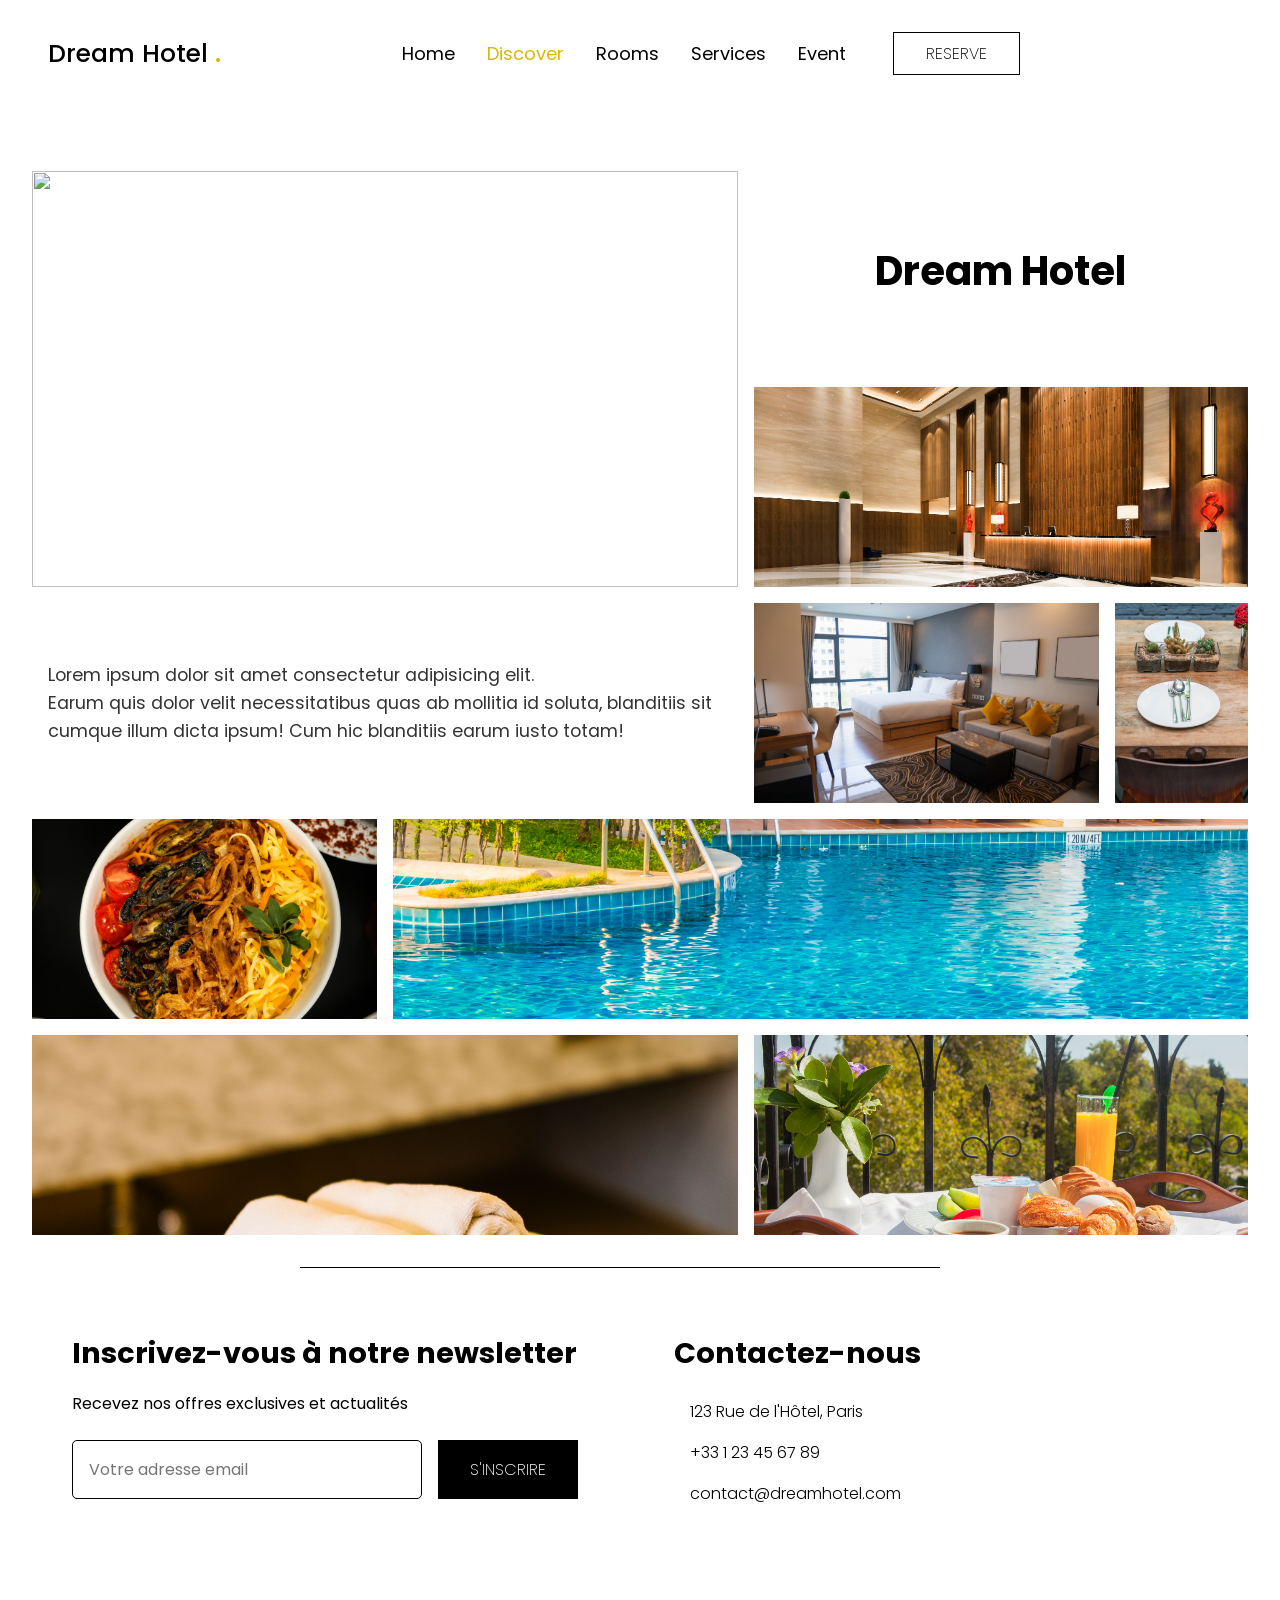
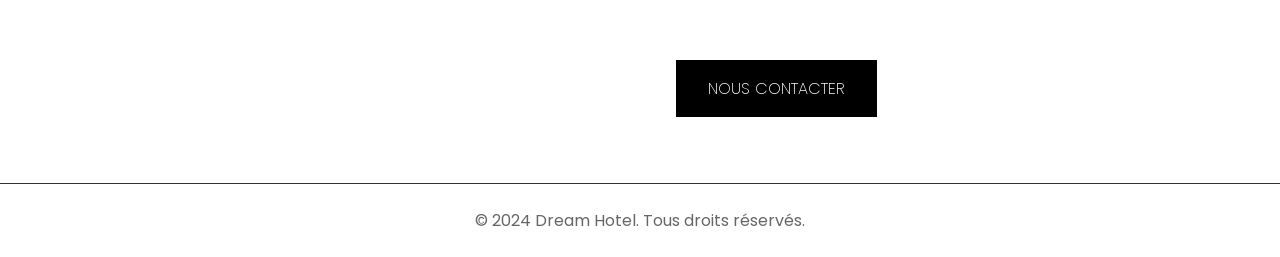
==== discover.html @ 3ebc53b5 "V1" ====
<!DOCTYPE html>
<html lang="en">
<head>
    <meta charset="UTF-8">
    <meta name="viewport" content="width=device-width, initial-scale=1.0">
    <title>Document</title>
    <script src="https://kit.fontawesome.com/a92fa7bf01.js" crossorigin="anonymous"></script>
    <link rel="stylesheet" href="discover.css">
</head>
<body>
    
    <header>
        <div class="logo_div">
            <a href="index.html" class="logo"> Dream Hotel <span>.</span></a>
        </div>
        

        <ul>
            <li><a href="index.html" >Home</a></li>
            <li><a href="discover.html" class="active">Discover</a></li>
            <li><a href="rooms.html">Rooms</a></li>
            <li><a href="#">Services</a></li>
            <li><a href="#">Event</a></li>
        </ul>

        <div class="header_btn">
            <a href="#">
                <button class="btn">
                    Reserve
                </button>
            </a>
        </div>
    </header>

    <section class="discover_section">
        <div class="container">
            <div class="item1"> <img src="img/full-shot-man-carrying-baggage.jpg" alt=""></div>
            <div class="item2">
                <h1>Dream Hotel</h1>
            </div>
            <div class="item3"> <img src="img/luxury-hotel-reception-hall-lounge-restaurant-with-high-ceiling.jpg" alt=""></div>
            <div class="item4">
                <p>Lorem ipsum dolor sit amet consectetur adipisicing elit. <br> Earum quis dolor velit necessitatibus quas ab mollitia id soluta,
                     blanditiis sit cumque illum dicta ipsum! Cum hic blanditiis earum iusto totam!</p>
            </div>
            <div class="item5"> <img src="img/modern-studio-apartment-design-with-bedroom-living-space.jpg" alt=""></div>
            <div class="item6"><img src="img/table-set-dinning-table.jpg" alt=""></div>
            <div class="item7"><img src="img/top-view-noodles-with-fried-vegetables-with-tomatoes-salad-other-dishes-table.jpg" alt=""></div>
            <div class="item8"><img src="img/umbrella-chair.jpg" alt=""></div>
            <div class="item9"> <img src="img/white-towel.jpg" alt=""></div>
            <div class="item10"><img src="img/croissant-boiled-egg-orange-juice-breakfast-tray-balcony.jpg" alt=""></div>
        </div>
       
    </section>
    <div class="horizontal_line"></div>

    <footer>
        <div class="footer-content">
            <div class="footer-left">
                <div class="newsletter">
                    <h3>Inscrivez-vous à notre newsletter</h3>
                    <p>Recevez nos offres exclusives et actualités</p>
                    <form class="newsletter-form">
                        <div class="input-group">
                            <input type="email" placeholder="Votre adresse email" required>
                            <button type="submit" class="btn">S'inscrire</button>
                        </div>
                    </form>
                </div>
            </div>

            <div class="footer-right">
                <div class="contact-info">
                    <h3>Contactez-nous</h3>
                    <p><i class="fas fa-map-marker-alt"></i> 123 Rue de l'Hôtel, Paris</p>
                    <p><i class="fas fa-phone"></i> +33 1 23 45 67 89</p>
                    <p><i class="fas fa-envelope"></i> contact@dreamhotel.com</p>
                </div>

                <div class="social-links">
                    <a href="#" class="social-icon" title="Twitter">
                        <i class="fab fa-twitter"></i>
                    </a>
                    <a href="#" class="social-icon" title="Instagram">
                        <i class="fab fa-instagram"></i>
                    </a>
                    <a href="#" class="social-icon" title="Facebook">
                        <i class="fab fa-facebook"></i>
                    </a>
                </div>

                <button class="contact-btn btn">
                    Nous contacter
                </button>
            </div>
        </div>

        <div class="footer-bottom">
            <p>&copy; 2024 Dream Hotel. Tous droits réservés.</p>
        </div>
    </footer>
</body>
</html>
---- discover.css ----
@import url('https://fonts.googleapis.com/css2?family=Poppins:ital,wght@0,100;0,200;0,300;0,400;0,500;0,600;0,700;0,800;0,900;1,100;1,200;1,300;1,400;1,500;1,600;1,700;1,800;1,900&display=swap');

*{
    margin: 0;
    padding: 0;
    box-sizing: border-box;
    font-family: 'Poppins',sans-serif;
}

body{
    color: #000;
}

a {
    text-decoration: none;
}

header{
    width: 100%;
    padding: 2rem 3rem;
    padding-bottom: 4rem;
    display: flex;
    justify-content: space-between;
    align-items: center;
}

.logo_div{
    width: 30%;
    font-size: 25px;
    font-weight: 500;
}

.logo{
    color: #000;
}

.logo_div span{
    color: #d9b800;
}

ul{
  width: 40%;  
  list-style: none;
  display: flex;
  justify-content: center;
  align-items: center;
}

ul li a{
    color: #000;
    margin: 0 1rem; 
    font-size: 18px;
    transition: .4s ease;
}

ul li .active{
    color: #d9b800;
}

ul li a:hover{
    color: #bda103;
    transition: .4s ease;
}

.header_btn{
    width: 30%;
    margin: 0 0 0 2rem;
}

.btn{
    background-color: #fff;
    text-transform: uppercase;
    color: #000;
    padding: 0.5rem 2rem;
    border: 1px solid #000;
    font-size: 16px;
    font-weight: 200;
    cursor: pointer;
    transition: .4s ease;
}

.btn:hover{
    background-color: #000;
    color: #fff;
}

/* Styles pour la section Discover */
.discover_section {
    padding: 2rem;
    width: 100%;
}

.discover_section .container {
    display: grid;
    grid-template-columns: repeat(3, 1fr);
    grid-template-rows: repeat(5, 200px);
    gap: 1rem;
    max-width: 1400px;
    margin: 0 auto;
}

.discover_section .item1 {
    grid-column: 1 / 3;
    grid-row: 1 / 3;
}

.discover_section .item2 {
    grid-column: 3 / 5;
    grid-row: 1 / 2;
    display: flex;
    align-items: center;
    justify-content: center;
}

.discover_section .item3 {
    grid-column: 3 / 5;
    grid-row: 2 / 3;
}

.discover_section .item4 {
    grid-column: 1 / 3;
    grid-row: 3 / 4;
    padding: 1rem;
    display: flex;
    align-items: center;
}

.discover_section .item5 {
    grid-column: 3 / 4;
    grid-row: 3 / 4;
}

.discover_section .item6 {
    grid-column: 4 / 5;
    grid-row: 3 / 4;
}

.discover_section .item7 {
    grid-column: 1 / 2;
    grid-row: 4 / 5;
}

.discover_section .item8 {
    grid-column: 2 / 5;
    grid-row: 4 / 5;
}

.discover_section .item9 {
    grid-column: 1 / 3;
    grid-row: 5 / 5 ;
}

.discover_section .item10 {
    grid-column:  3/ 5;
    grid-row: 5 / 5;
}

.discover_section .item11,
.discover_section .item12 {
    display: none;
}

.discover_section img {
    width: 100%;
    height: 100%;
    object-fit: cover;
}

.discover_section h1 {
    font-size: 2.5rem;
    color: #000;
}

.discover_section p {
    font-size: 1.1rem;
    line-height: 1.6;
    color: #333;
    font-weight: 400;
}

.horizontal_line{
    border-bottom: 1px solid #000 ;
    width: 50%;
    margin-left: 300px;
}

/* Styles pour le footer */
footer {
    background-color: #ffffff;
    color: #000;
    padding: 4rem 0 0 0;
    position: relative;
}

.footer-content {
    max-width: 1200px;
    margin: 0 auto;
    padding: 0 2rem;
    display: grid;
    grid-template-columns: 1fr 1fr;
    gap: 4rem;
}

.footer-left {
    padding-right: 2rem;
}

.newsletter h3 {
    font-size: 1.8rem;
    margin-bottom: 1rem;
    color: #000;
}

.newsletter p {
    color: #000;
    margin-bottom: 1.5rem;
}

.newsletter-form .input-group {
    display: flex;
    gap: 1rem;
}

.newsletter-form input {
    flex: 1;
    padding: 1rem;
    border: 1px solid #000;
    border-radius: 5px;
    background: #fff;
    color: #000;
    font-size: 1rem;
}

.newsletter-form input:focus {
    outline: none;
    border-color: #000;
}

.newsletter-form .btn {
    padding: 1rem 2rem;
    background: #000;
    color: #fff;
    border: none;
    cursor: pointer;
    transition: all 0.3s ease;
}

.newsletter-form .btn:hover {
    color: #000;
    background: #fff;
}

.footer-right {
    display: flex;
    flex-direction: column;
    gap: 2rem;
}

.contact-info h3 {
    font-size: 1.8rem;
    margin-bottom: 1.5rem;
    color: #000;
}

.contact-info p {
    display: flex;
    align-items: center;
    gap: 1rem;
    margin-bottom: 1rem;
    color: #000;
    font-weight: 300;
}

.contact-info i {
    color: #000;
    font-size: 1.2rem;
}

.social-links {
    display: flex;
    gap: 1.5rem;
    margin: 1rem 0;
}

.social-icon {
    color: #000;
    font-size: 1.5rem;
    transition: all 0.3s ease;
    width: 40px;
    height: 40px;
    display: flex;
    align-items: center;
    justify-content: center;
    border-radius: 8px;
    background: #fff;
}

.social-icon:hover {
    background: #000;
    color: #fff;
    transform: translateY(-3px);
}

.contact-btn {
    align-self: flex-start;
    padding: 1rem 2rem;
    background: #000;
    border: 2px solid #fff;
    color: #fff;
    display: flex;
    align-items: center;
    gap: 0.5rem;
    transition: all 0.3s ease;
}

.contact-btn:hover {
    background: #fff;
    color: #000;
}

.footer-bottom {
    margin-top: 4rem;
    padding: 1.5rem 0;
    text-align: center;
    border-top: 1px solid #333;
}

.footer-bottom p {
    color: #666;
}

@media (-webkit-min-device-pixel-ratio: 2), (min-resolution: 192dpi) {
    .slide img {
        image-rendering: -webkit-optimize-contrast;
        image-rendering: crisp-edges;
    }
}

@media (max-width: 768px) {
    .booking-form {
        position: relative;
        top: auto;
        right: auto;
        transform: none;
        width: 90%;
        margin: 2rem auto;
    }

    .slide-content h1 {
        font-size: 2.5rem;
    }

    .slide-content p {
        font-size: 1.2rem;
    }

    .slide img {
        filter: brightness(1.02) contrast(1.05) saturate(1.05);
    }
}

/* Media Queries pour le footer */
@media (max-width: 768px) {
    .footer-content {
        grid-template-columns: 1fr;
        gap: 2rem;
    }

    .footer-left {
        padding-right: 0;
    }

    .newsletter-form .input-group {
        flex-direction: column;
    }

    .newsletter-form .btn {
        width: 100%;
    }

    .contact-btn {
        width: 100%;
        justify-content: center;
    }
}



@media (max-width: 768px) {
    .discover_section .container {
        grid-template-columns: repeat(2, 1fr);
        grid-template-rows: auto;
    }

    .discover_section .item1 {
        grid-column: 1 / 3;
        grid-row: 1 / 2;
    }

    .discover_section .item2 {
        grid-column: 1 / 3;
        grid-row: 2 / 3;
    }

    .discover_section .item3 {
        grid-column: 1 / 3;
        grid-row: 3 / 4;
    }

    .discover_section .item4 {
        grid-column: 1 / 3;
        grid-row: 4 / 5;
    }

    .discover_section .item5,
    .discover_section .item6,
    .discover_section .item7,
    .discover_section .item8,
    .discover_section .item9,
    .discover_section .item10 {
        grid-column: span 1;
        grid-row: auto;
    }
}
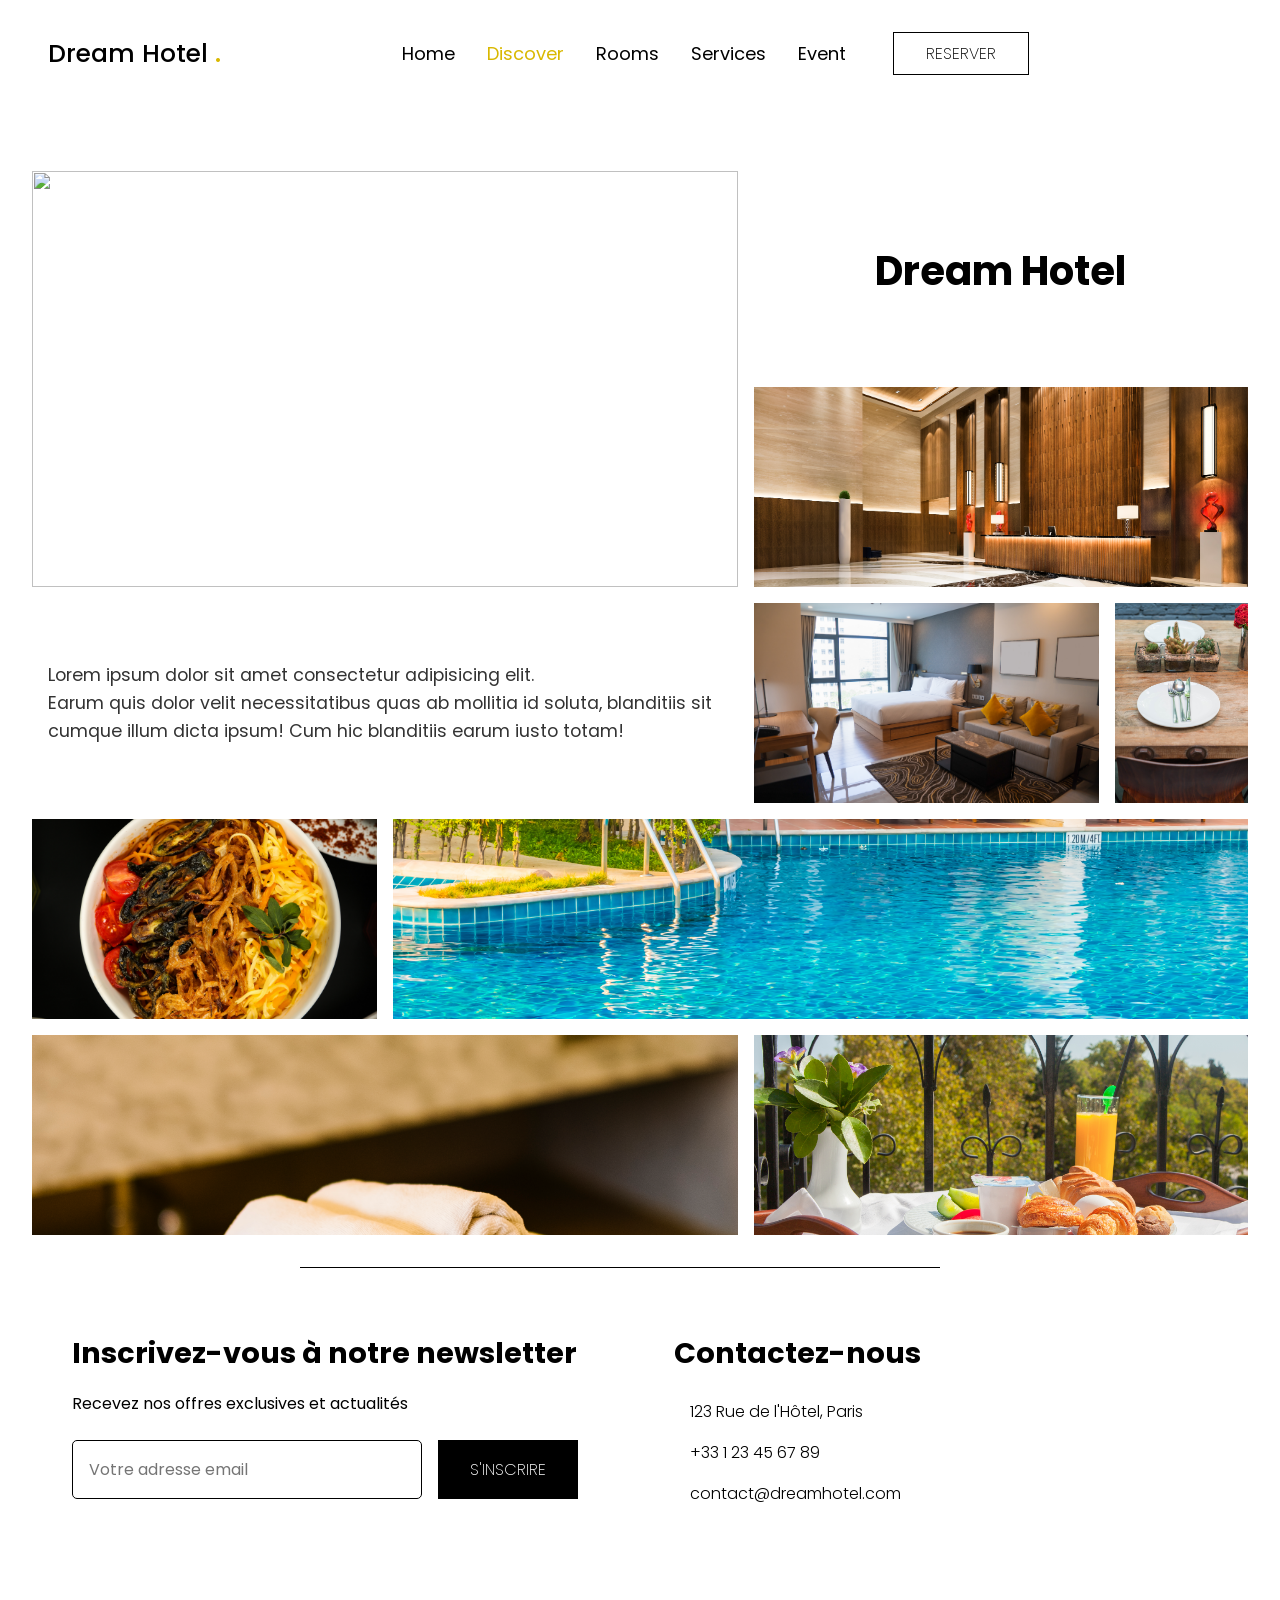
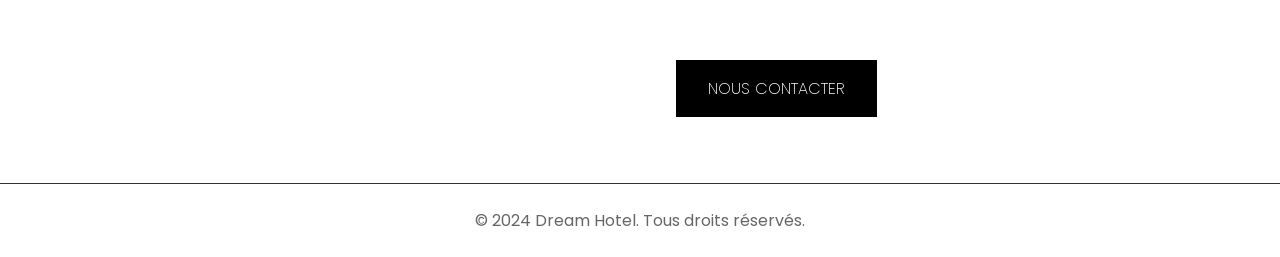
==== commit 1ec9f210: "Modification du boutton 'Reserver' et finalistion de la page event" ====
--- a/discover.html
+++ b/discover.html
@@ -19,14 +19,14 @@
             <li><a href="index.html" >Home</a></li>
             <li><a href="discover.html" class="active">Discover</a></li>
             <li><a href="rooms.html">Rooms</a></li>
-            <li><a href="#">Services</a></li>
-            <li><a href="#">Event</a></li>
+            <li><a href="services.html">Services</a></li>
+            <li><a href="event.html">Event</a></li>
         </ul>
 
         <div class="header_btn">
             <a href="#">
                 <button class="btn">
-                    Reserve
+                    Reserver
                 </button>
             </a>
         </div>
